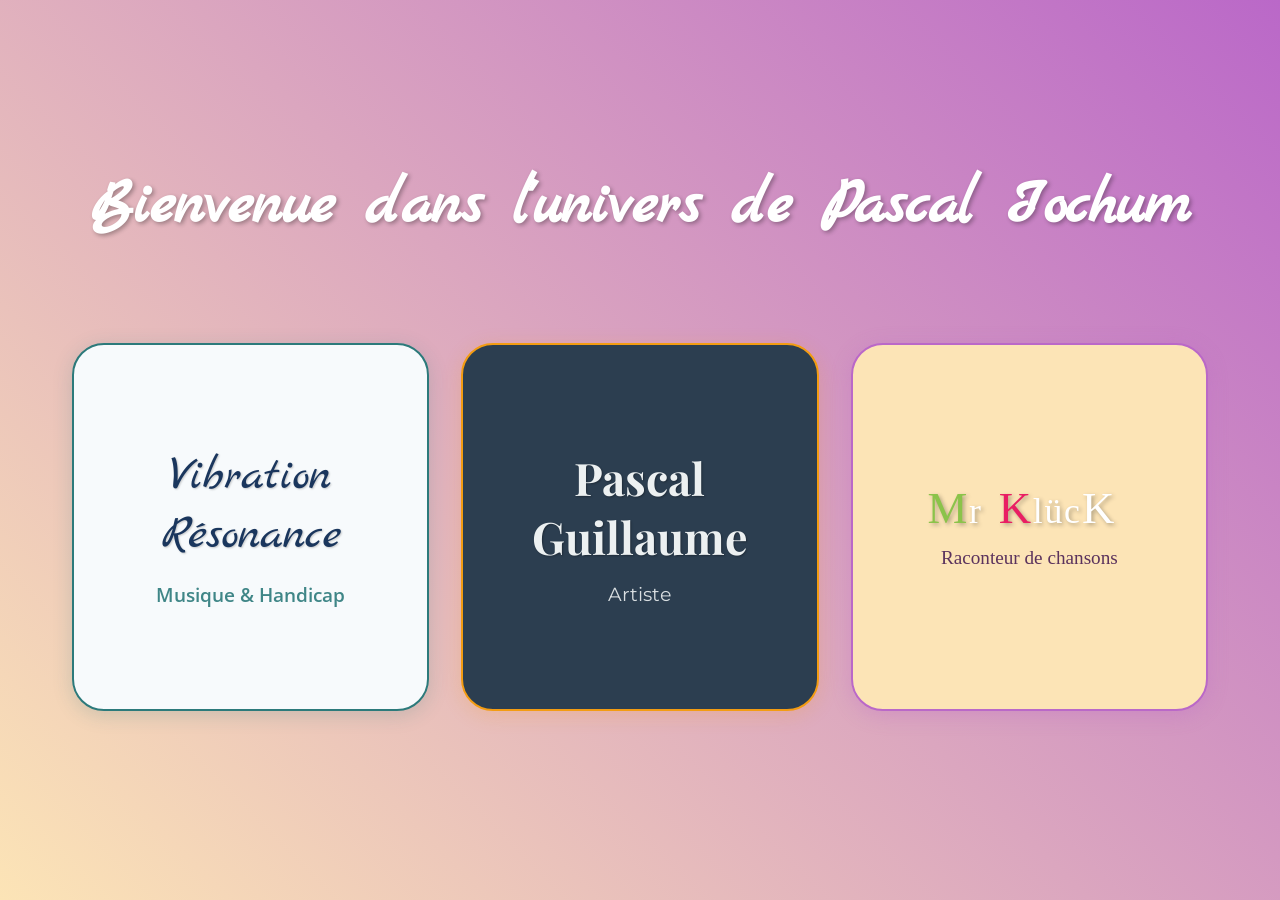
==== index.html @ 7915a47a "Ajout complet du site avec vidéos" ====
<!DOCTYPE html>
<html lang="fr">
<head>
    <meta charset="UTF-8">
    <meta name="viewport" content="width=device-width, initial-scale=1.0">
    <title>Pascal Iochum - Portail</title>
    <link href="https://fonts.googleapis.com/css2?family=Montserrat:wght@300;400;600;700&family=Playfair+Display:ital,wght@0,400;0,700;1,400&display=swap" rel="stylesheet">
    <link href="https://fonts.googleapis.com/css2?family=Montserrat:wght@400;600;700&family=Open+Sans:wght@400;600&family=Marck+Script&display=swap" rel="stylesheet">
    <link rel="stylesheet" href="portal-styles.css">
</head>
<body>

    
    <div class="portal-container">
        <h1 class="welcome-title">Bienvenue dans l'univers de Pascal Iochum</h1>
        <div class="buttons-container">
            <a href="vibration-resonance.html" class="portal-button vibration">
                <span class="button-title">Vibration<br>Résonance</span>
                <span class="button-desc">Musique & Handicap</span>
            </a>
            
            <a href="pascal-guillaume.html" class="portal-button pascal">
                <span class="button-title">Pascal<br>Guillaume</span>
                <span class="button-desc">Artiste</span>
            </a>
            
            <a href="mr-kluck.html" class="portal-button kluck">
                <span class="button-title">
                    <div class="name">
                        <div class="letter-group">
                            <span class="letter m">M</span>
                            <span class="letter r small">r</span>
                        </div>
                        <div class="letter-group">
                            <span class="letter k">K</span>
                            <span class="letter l small">l</span>
                            <span class="letter u small">ü</span>
                            <span class="letter c small">c</span>
                            <span class="letter k2">K</span>
                        </div>
                    </div>
                </span>
                <span class="button-desc">Raconteur de chansons</span>
            </a>
        </div>
    </div>
</body>
</html>
---- portal-styles.css ----
@font-face {
    font-family: 'Porkys';
    src: url('fonts/porkys.ttf') format('truetype');
}

body {
    margin: 0;
    padding: 0;
    min-height: 100vh;
    background: linear-gradient(45deg, var(--beige), var(--violet));
    display: flex;
    justify-content: center;
    align-items: center;
    font-family: 'Porkys', sans-serif;
    transition: background 0.5s ease;
}

.portal-container {
    width: 100%;
    max-width: 1200px;
    padding: 2rem;
}

.buttons-container {
    display: grid;
    grid-template-columns: repeat(auto-fit, minmax(300px, 1fr));
    gap: 2rem;
    padding: 2rem;
}

.portal-button {
    height: 300px;
    display: flex;
    flex-direction: column;
    justify-content: center;
    align-items: center;
    text-decoration: none;
    border-radius: 2rem;
    padding: 2rem;
    transition: transform 0.3s ease, box-shadow 0.3s ease;
    text-align: center;
    position: relative;
    overflow: hidden;
    transform-style: preserve-3d;
    perspective: 1000px;
}

.portal-button::before {
    content: '';
    position: absolute;
    top: 0;
    left: 0;
    width: 100%;
    height: 100%;
    background: rgba(255, 255, 255, 0.1);
    transform: translateY(100%);
    transition: transform 0.3s ease;
}

.portal-button:hover::before {
    transform: translateY(0);
}

.portal-button:hover {
    transform: none;
    box-shadow: none;
}

.vibration {
    background: var(--neutral-light);
    color: var(--primary-blue);
    border: 2px solid var(--primary-turquoise);
    font-family: "Marck Script", cursive;
    box-shadow: 0 4px 20px rgba(44, 122, 123, 0.2);
}

.pascal {
    background: var(--primary-color);
    color: var(--seventies-orange);
    border: 2px solid var(--seventies-orange);
    box-shadow: 0 4px 20px rgba(243, 156, 18, 0.2);
    font-family: 'Playfair Display', serif;
}

.kluck {
    background: var(--beige);
    border: 2px solid var(--violet);
    box-shadow: 0 4px 20px rgba(186, 104, 200, 0.3);
    font-family: 'Porkys', cursive;
}

.vibration:hover {
    background: inherit;
    color: inherit;
    border-color: inherit;
}
.vibration:hover ~ .portal-container {
    background: none;
}
body:has(.vibration:hover) {
    background: inherit;
    font-family: 'Open Sans', sans-serif;
}

.pascal:hover {
    transform: translateY(-10px) scale(1.05);
    box-shadow: 0 15px 30px rgba(0, 0, 0, 0.3);
    background: var(--seventies-orange);
    color: var(--light-color);
    border-color: transparent;
}
.pascal:hover ~ .portal-container {
    background: linear-gradient(45deg, #8BC34A, #689F38);
}
body:has(.pascal:hover) {
    background: var(--primary-color);
    background-image: linear-gradient(to right, var(--dark-color), var(--primary-color));
    font-family: 'Montserrat', sans-serif;
}

.kluck:hover {
    background: var(--violet);
    color: white;
    transform: translateY(-10px) scale(1.05);
    box-shadow: 0 15px 30px rgba(0, 0, 0, 0.3);
    border-color: transparent;
}
.kluck:hover ~ .portal-container {
    background: none;
}
body:has(.kluck:hover) {
    background: var(--beige);
}

.button-title {
    font-size: 2.5rem;
    margin-bottom: 1rem;
    font-family: 'Porkys', sans-serif;
    text-shadow: 2px 2px 4px rgba(0, 0, 0, 0.3);
    transition: transform 0.3s ease;
}

.vibration .button-title {
    font-family: "Marck Script", cursive;
    font-size: 3rem;
    color: var(--primary-blue);
    text-shadow: 1px 1px 2px rgba(0, 0, 0, 0.2);
}

.pascal .button-title {
    font-family: 'Playfair Display', serif;
    font-weight: 700;
    font-size: 2.8rem;
    color: var(--light-color); /* Changé de var(--seventies-orange) à var(--light-color) */
    text-shadow: 1px 1px 2px rgba(0, 0, 0, 0.3);
}

.kluck .button-title {
    font-family: 'Porkys', cursive;
    font-size: 2.8rem;
    text-shadow: 2px 2px 4px rgba(0, 0, 0, 0.3);
    display: flex;
    flex-direction: column;
    align-items: center;
}

.kluck .name {
    display: flex;
    align-items: baseline;
    gap: 1rem; /* Réduit de 2rem à 1rem */
    margin-left: -1rem; /* Ajuste la marge pour le nouveau gap */
}

.kluck .letter-group {
    display: inline-flex;
    align-items: baseline;
    letter-spacing: 0.05rem; /* Réduit de 0.1rem à 0.05rem */
}

.kluck .letter {
    display: inline-block;
    line-height: 1;
    margin: 0 0.03rem; /* Réduit de 0.05rem à 0.03rem */
}

.kluck .letter.small {
    font-size: 0.8em;
    margin: 0 0.03rem; /* Réduit de 0.05rem à 0.03rem */
}

.kluck .letter.m { color: var(--green); }
.kluck .letter.r { color: var(--white); }
.kluck .letter.k { color: var(--fuchsia); }
.kluck .letter.l, 
.kluck .letter.u, 
.kluck .letter.c { color: var(--white); }
.kluck .letter.k2 { 
    color: var(--white);
    margin-left: 0.05rem; /* Réduit de 0.1rem à 0.05rem */
}

.button-desc {
    font-size: 1.2rem;
    opacity: 0.9;
    font-family: 'Arial', sans-serif;
    transition: opacity 0.3s ease;
}

.vibration .button-desc {
    font-family: 'Open Sans', sans-serif;
    color: var(--primary-turquoise);
    font-weight: 600;
}

.pascal .button-desc {
    font-family: 'Montserrat', sans-serif;
    color: var(--light-color);
    font-weight: 400;
}

.kluck .button-desc {
    font-family: 'Comic Sans MS', cursive;
    color: var(--text-dark);
}

.portal-button:hover .button-title {
    transform: translateZ(20px);
}

.portal-button:hover .button-desc {
    opacity: 1;
    transform: translateZ(10px);
}

@supports not (selector(:has(*))) {
    .portal-button:hover {
        transform: translateY(-10px) scale(1.05);
    }
}

@media (max-width: 768px) {
    .buttons-container {
        grid-template-columns: 1fr;
    }
    
    .portal-button {
        height: 200px;
    }
}

:root {
    --primary-blue: #1a365d;
    --primary-turquoise: #2c7a7b;
    --neutral-light: #f7fafc;
    --primary-color: #2c3e50;
    --seventies-orange: #f39c12;
    --light-color: #ecf0f1;
    --dark-color: #1a1a1a;
    --violet: #BA68C8;
    --beige: #FCE4B6;
    --text-dark: #4A2054;
    --green: #8BC34A;
    --white: #FFFFFF;
    --fuchsia: #E91E63;
}

/* Décorations vinyles seventies */
.portal-container::before,
.portal-container::after {
    display: none;
    content: '';
    position: fixed;
    width: 400px;
    height: 400px;
    border-radius: 50%;
    background: repeating-radial-gradient(
        circle at center,
        transparent 0,
        transparent 10px,
        rgba(0, 0, 0, 0.05) 10px,
        rgba(0, 0, 0, 0.05) 20px
    );
    border: 20px solid rgba(0, 0, 0, 0.1);
    z-index: -1;
    animation: vinylSpin 20s linear infinite;
}

body:has(.pascal:hover) .portal-container::before,
body:has(.pascal:hover) .portal-container::after {
    display: block;
}

.portal-container::before {
    top: -100px;
    left: -100px;
}

.portal-container::after {
    bottom: -100px;
    right: -100px;
    animation-direction: reverse;
}

@keyframes vinylSpin {
    from {
        transform: rotate(0deg);
    }
    to {
        transform: rotate(360deg);
    }
}

/* Ajout d'étoiles et de formes seventies */
.seventies-shape {
    position: fixed;
    opacity: 0.1;
    z-index: -1;
}

.star {
    clip-path: polygon(50% 0%, 61% 35%, 98% 35%, 68% 57%, 79% 91%, 50% 70%, 21% 91%, 32% 57%, 2% 35%, 39% 35%);
    background: var(--seventies-orange);
    width: 50px;
    height: 50px;
}

.star:nth-child(1) { top: 10%; left: 10%; }
.star:nth-child(2) { top: 30%; right: 20%; }
.star:nth-child(3) { bottom: 20%; left: 30%; }
.star:nth-child(4) { bottom: 10%; right: 10%; }

/* Ajout des bulles flottantes uniquement sur hover du bouton Klück */
body:has(.kluck:hover)::before,
body:has(.kluck:hover)::after {
    content: '';
    position: fixed;
    width: 300px;
    height: 300px;
    border-radius: 50%;
    background: rgba(186, 104, 200, 0.1);
    animation: floatingBubble 15s infinite ease-in-out;
    z-index: -1;
}

body:has(.kluck:hover)::before {
    left: -100px;
    top: 20%;
}

body:has(.kluck:hover)::after {
    right: -100px;
    top: 60%;
    animation-delay: -7s;
}

@keyframes floatingBubble {
    0%, 100% { transform: translate(0, 0) scale(1); }
    50% { transform: translate(50px, -30px) scale(1.1); }
}

.welcome-title {
    text-align: center;
    font-family: "Marck Script", cursive;
    font-size: 4rem;
    color: #FFFFFF;
    text-shadow: 2px 2px 4px rgba(0, 0, 0, 0.3);
    margin-bottom: 2rem;
    transform: translateY(-2rem);
}

body:has(.vibration:hover) .welcome-title {
    color: var(--primary-blue);
    font-family: 'Marck Script', cursive;
}

.portal-container {
    width: 100%;
    max-width: 1200px;
    padding: 2rem;
}

.back-button {
    width: 8px;  /* Drastiquement réduit de 25px à 8px */
    height: 8px; /* Drastiquement réduit de 25px à 8px */
    position: absolute;
    left: 10px;  /* Réduit de 15px à 10px */
    top: 50%;
    transform: translateY(-50%);
    transition: transform 0.3s ease;
    z-index: 100;
    padding: 0;
    object-fit: contain;
}

.back-button:hover {
    transform: translateY(-50%) scale(1.1);
}
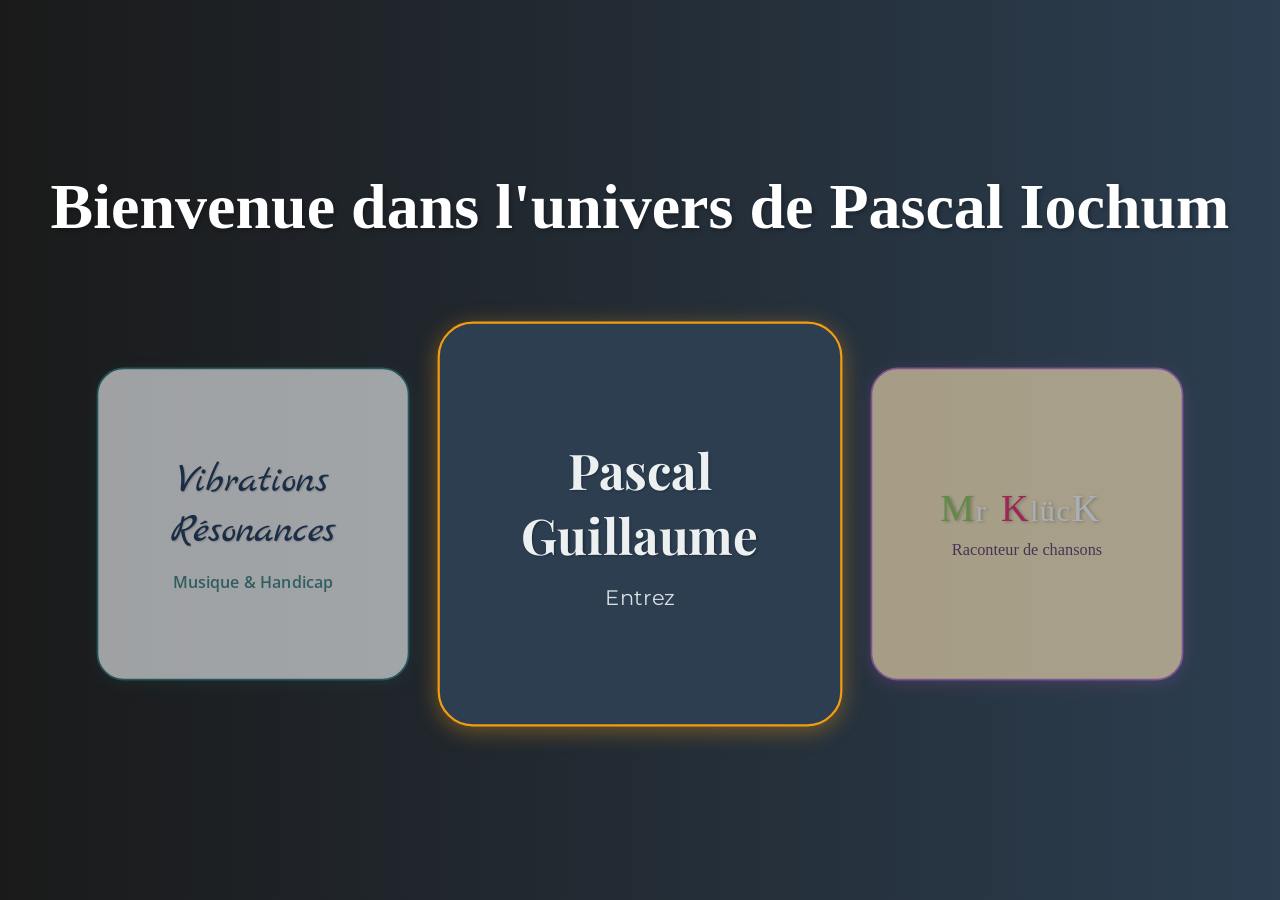
==== commit 4db04b2f: "Ajout de tous les fichiers, y compris vidéos" ====
--- a/index.html
+++ b/index.html
@@ -4,6 +4,9 @@
     <meta charset="UTF-8">
     <meta name="viewport" content="width=device-width, initial-scale=1.0">
     <title>Pascal Iochum - Portail</title>
+    <link rel="preconnect" href="https://fonts.googleapis.com">
+    <link rel="preconnect" href="https://fonts.gstatic.com" crossorigin>
+    <link href="https://fonts.googleapis.com/css2?family=Cinzel:wght@400..900&family=Funnel+Sans:ital,wght@0,300..800;1,300..800&family=Marck+Script&display=swap" rel="stylesheet">
     <link href="https://fonts.googleapis.com/css2?family=Montserrat:wght@300;400;600;700&family=Playfair+Display:ital,wght@0,400;0,700;1,400&display=swap" rel="stylesheet">
     <link href="https://fonts.googleapis.com/css2?family=Montserrat:wght@400;600;700&family=Open+Sans:wght@400;600&family=Marck+Script&display=swap" rel="stylesheet">
     <link rel="stylesheet" href="portal-styles.css">
@@ -14,14 +17,14 @@
     <div class="portal-container">
         <h1 class="welcome-title">Bienvenue dans l'univers de Pascal Iochum</h1>
         <div class="buttons-container">
-            <a href="vibration-resonance.html" class="portal-button vibration">
-                <span class="button-title">Vibration<br>Résonance</span>
+            <a href="vibrations-resonances.html" class="portal-button vibration">
+                <span class="button-title">Vibrations<br>Résonances</span>
                 <span class="button-desc">Musique & Handicap</span>
             </a>
             
             <a href="pascal-guillaume.html" class="portal-button pascal">
                 <span class="button-title">Pascal<br>Guillaume</span>
-                <span class="button-desc">Artiste</span>
+                <span class="button-desc">Entrez</span>
             </a>
             
             <a href="mr-kluck.html" class="portal-button kluck">
--- a/portal-styles.css
+++ b/portal-styles.css
@@ -7,11 +7,12 @@
     margin: 0;
     padding: 0;
     min-height: 100vh;
-    background: linear-gradient(45deg, var(--beige), var(--violet));
+    background: var(--primary-color);
+    background-image: linear-gradient(to right, var(--dark-color), var(--primary-color));
     display: flex;
     justify-content: center;
     align-items: center;
-    font-family: 'Porkys', sans-serif;
+    font-family: 'Montserrat', sans-serif;
     transition: background 0.5s ease;
 }
 
@@ -23,12 +24,15 @@
 
 .buttons-container {
     display: grid;
-    grid-template-columns: repeat(auto-fit, minmax(300px, 1fr));
-    gap: 2rem;
+    grid-template-columns: repeat(auto-fit, minmax(225px, 1fr));
+    gap: 1.5rem;
     padding: 2rem;
+    align-items: center;
+    justify-items: center;
 }
 
 .portal-button {
+    width: 300px;
     height: 300px;
     display: flex;
     flex-direction: column;
@@ -37,7 +41,7 @@
     text-decoration: none;
     border-radius: 2rem;
     padding: 2rem;
-    transition: transform 0.3s ease, box-shadow 0.3s ease;
+    transition: all 0.3s ease;
     text-align: center;
     position: relative;
     overflow: hidden;
@@ -66,6 +70,12 @@
     box-shadow: none;
 }
 
+.vibration, .kluck {
+    opacity: 0.6;
+    transform: scale(0.85);
+    filter: grayscale(0%);
+}
+
 .vibration {
     background: var(--neutral-light);
     color: var(--primary-blue);
@@ -78,8 +88,10 @@
     background: var(--primary-color);
     color: var(--seventies-orange);
     border: 2px solid var(--seventies-orange);
-    box-shadow: 0 4px 20px rgba(243, 156, 18, 0.2);
+    box-shadow: 0 4px 20px rgba(243, 156, 18, 0.4);
     font-family: 'Playfair Display', serif;
+    transform: scale(1.1);
+    z-index: 1;
 }
 
 .kluck {
@@ -89,6 +101,12 @@
     font-family: 'Porkys', cursive;
 }
 
+.vibration:hover, .kluck:hover {
+    opacity: 0.8;
+    transform: scale(0.9);
+    filter: grayscale(0%);
+}
+
 .vibration:hover {
     background: inherit;
     color: inherit;
@@ -103,8 +121,8 @@
 }
 
 .pascal:hover {
-    transform: translateY(-10px) scale(1.05);
-    box-shadow: 0 15px 30px rgba(0, 0, 0, 0.3);
+    transform: scale(1.15);
+    box-shadow: 0 15px 30px rgba(243, 156, 18, 0.5);
     background: var(--seventies-orange);
     color: var(--light-color);
     border-color: transparent;
@@ -121,7 +139,7 @@
 .kluck:hover {
     background: var(--violet);
     color: white;
-    transform: translateY(-10px) scale(1.05);
+    transform: translateY(-10px) scale(0.8);
     box-shadow: 0 15px 30px rgba(0, 0, 0, 0.3);
     border-color: transparent;
 }
@@ -239,12 +257,59 @@
 }
 
 @media (max-width: 768px) {
+    .welcome-title {
+        font-size: 2.5rem;
+        margin-bottom: 1.5rem;
+        padding: 0 1rem;
+    }
+
     .buttons-container {
         grid-template-columns: 1fr;
+        gap: 1rem;
+        padding: 1rem;
     }
     
     .portal-button {
-        height: 200px;
+        width: 280px;
+        height: 280px;
+        padding: 1.5rem;
+    }
+
+    .vibration, .kluck {
+        transform: scale(0.9);
+    }
+
+    .pascal {
+        transform: scale(1);
+        order: -1; /* Place Pascal Guillaume en premier sur mobile */
+    }
+
+    .button-title {
+        font-size: 2.2rem;
+    }
+
+    .button-desc {
+        font-size: 1.1rem;
+    }
+}
+
+@media (max-width: 360px) {
+    .welcome-title {
+        font-size: 2rem;
+    }
+
+    .portal-button {
+        width: 260px;
+        height: 260px;
+        padding: 1.2rem;
+    }
+
+    .button-title {
+        font-size: 2rem;
+    }
+
+    .button-desc {
+        font-size: 1rem;
     }
 }
 
@@ -360,7 +425,7 @@
 
 .welcome-title {
     text-align: center;
-    font-family: "Marck Script", cursive;
+    font-family: 'Cinzel', serif;
     font-size: 4rem;
     color: #FFFFFF;
     text-shadow: 2px 2px 4px rgba(0, 0, 0, 0.3);
@@ -370,7 +435,7 @@
 
 body:has(.vibration:hover) .welcome-title {
     color: var(--primary-blue);
-    font-family: 'Marck Script', cursive;
+    /* Suppression du changement de police pour garder Cinzel */
 }
 
 .portal-container {
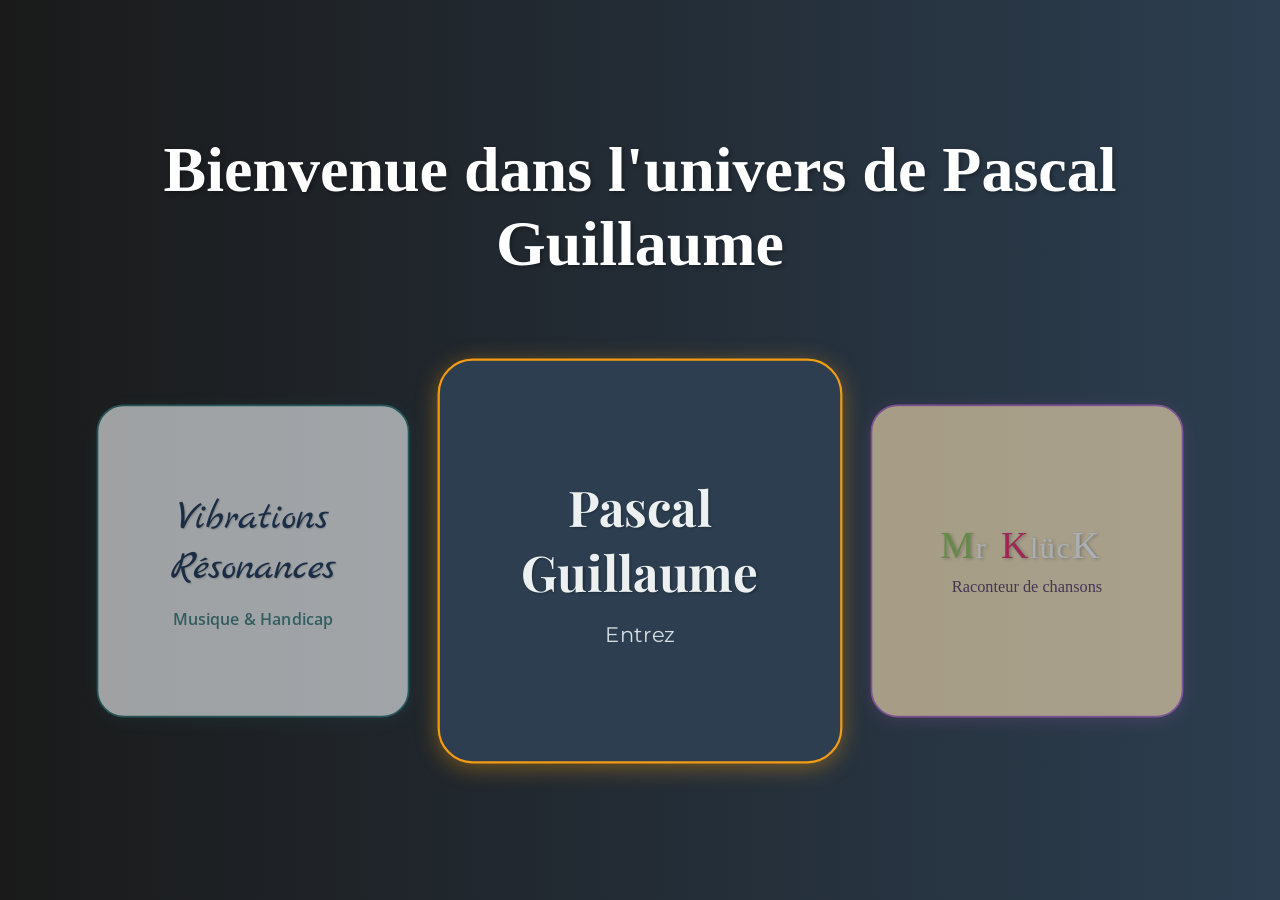
==== commit 2bdf9d0f: "Update index.html" ====
--- a/index.html
+++ b/index.html
@@ -15,7 +15,7 @@
 
     
     <div class="portal-container">
-        <h1 class="welcome-title">Bienvenue dans l'univers de Pascal Iochum</h1>
+        <h1 class="welcome-title">Bienvenue dans l'univers de Pascal Guillaume</h1>
         <div class="buttons-container">
             <a href="vibrations-resonances.html" class="portal-button vibration">
                 <span class="button-title">Vibrations<br>Résonances</span>
